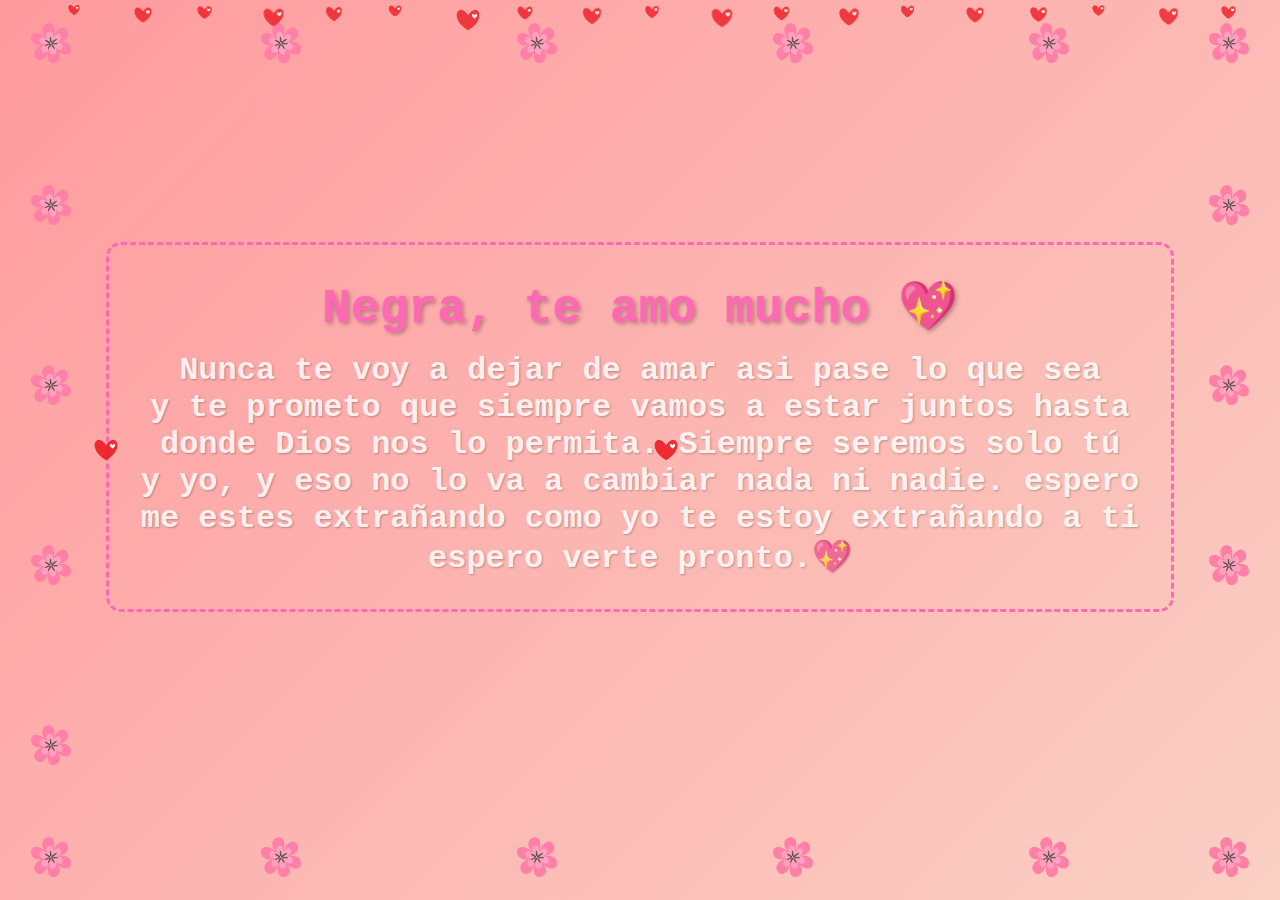
==== carta.html @ 856d7512 "carta" ====
<!DOCTYPE html>
<html lang="es">
<head>
    <meta charset="UTF-8">
    <meta name="viewport" content="width=device-width, initial-scale=1.0">
    <title>Mensaje de Amor</title>
    <link rel="stylesheet" href="css.css">
</head>
<body>
    <div class="container">
        <div class="border-decor">
            <h1 class="animated-text">Negra, te amo mucho 💖</h1>
            <h2 class="subtext">Nunca te voy a dejar de amar asi pase lo que sea
                                   <br> y te prometo que siempre vamos a estar juntos hasta
                                   <br> donde Dios nos lo permita. Siempre seremos solo tú
                                   <br> y yo, y eso no lo va a cambiar nada ni nadie. espero
                                   <br> me estes extrañando como yo te estoy extrañando a ti
                                   <br> espero verte pronto.💖
            </h2>
        </div>
        <div class="side-decor">
            <img src="imagenes/corazon.png" alt="corazón" class="side-heart left-heart">
            <img src="imagenes/corazon.png" alt="corazón" class="side-heart right-heart">
        </div>
        
        <!-- Texto adicional -->
        <p class="extra-text">Ventajas de tener un novio programador jaja</p>
    </div>
    
    <div class="hearts">
        <!-- Más corazones flotantes -->
        <img src="imagenes/corazon.png" class="heart" alt="Corazón">
        <img src="imagenes/corazon.png" class="heart" alt="Corazón">
        <img src="imagenes/corazon.png" class="heart" alt="Corazón">
        <img src="imagenes/corazon.png" class="heart" alt="Corazón">
        <img src="imagenes/corazon.png" class="heart" alt="Corazón">
        <img src="imagenes/corazon.png" class="heart" alt="Corazón">
        <img src="imagenes/corazon.png" class="heart" alt="Corazón">
        <img src="imagenes/corazon.png" class="heart" alt="Corazón">
        <img src="imagenes/corazon.png" class="heart" alt="Corazón">
        <img src="imagenes/corazon.png" class="heart" alt="Corazón">
        <img src="imagenes/corazon.png" class="heart" alt="Corazón">
        <img src="imagenes/corazon.png" class="heart" alt="Corazón">
        <img src="imagenes/corazon.png" class="heart" alt="Corazón">
        <img src="imagenes/corazon.png" class="heart" alt="Corazón">
        <img src="imagenes/corazon.png" class="heart" alt="Corazón">
        <img src="imagenes/corazon.png" class="heart" alt="Corazón">
        <img src="imagenes/corazon.png" class="heart" alt="Corazón">
        <img src="imagenes/corazon.png" class="heart" alt="Corazón">
        <img src="imagenes/corazon.png" class="heart" alt="Corazón">
        <img src="imagenes/corazon.png" class="heart" alt="Corazón">
    </div>
    
    <div class="flowers">
        <div class="flower"></div>
        <div class="flower"></div>
        <div class="flower"></div>
        <div class="flower"></div>
        <div class="flower"></div>
        <div class="flower"></div>
        <div class="flower"></div>
        <div class="flower"></div>
        <div class="flower"></div>
        <div class="flower"></div>
        <div class="flower"></div>
        <div class="flower"></div>
        <div class="flower"></div>
        <div class="flower"></div>
        <div class="flower"></div>
        <div class="flower"></div>
        <div class="flower"></div>
        <div class="flower"></div>
        <div class="flower"></div>
    </div>
</body>
</html>
---- css.css ----
/* Reset de estilos básicos */
* {
    margin: 0;
    padding: 0;
    box-sizing: border-box;
}

body {
    display: flex;
    justify-content: center;
    align-items: center;
    height: 100vh;
    font-family: 'Courier New', cursive, sans-serif;
    color: #fff;
    overflow: hidden;
    background: linear-gradient(135deg, #ff9a9e, #fad0c4, #fbc2eb, #a18cd1);
    background-size: 300% 300%;
    animation: gradient 8s ease infinite;
}

/* Animación de fondo */
@keyframes gradient {
    0% { background-position: 0% 50%; }
    50% { background-position: 100% 50%; }
    100% { background-position: 0% 50%; }
}

/* Contenedor principal */
.container {
    text-align: center;
    animation: fadeIn 3s ease-in-out forwards;
    z-index: 1;
    position: relative;
    padding: 20px;
}

/* Efecto de aparición */
@keyframes fadeIn {
    from { opacity: 0; transform: translateY(-20px); }
    to { opacity: 1; transform: translateY(0); }
}

/* Borde decorativo alrededor del texto */
.border-decor {
    padding: 2rem;
    border: 3px dashed #FF69B4;
    border-radius: 15px;
    position: relative;
    animation: glow 2s ease-in-out infinite alternate;
    display: inline-block;
}

/* Efecto de brillo */
@keyframes glow {
    from { box-shadow: 0 0 10px #FF69B4, 0 0 20px #FF69B4; }
    to { box-shadow: 0 0 20px #FF69B4, 0 0 30px #FF69B4; }
}

/* Texto principal */
.animated-text {
    font-size: 3rem;
    font-weight: bold;
    color: #FF69B4;
    text-shadow: 2px 2px 4px rgba(0, 0, 0, 0.3);
    animation: heartbeat 2s ease-in-out infinite;
    margin-bottom: 1rem;
}

/* Animación de "latido" */
@keyframes heartbeat {
    0%, 100% { transform: scale(1); }
    50% { transform: scale(1.1); }
}

/* Subtexto sin animación */
.subtext {
    font-size: 2rem;
    color: #fff;
    opacity: 0.8;
    text-shadow: 1px 1px 2px rgba(0, 0, 0, 0.3);
}

/* Corazones decorativos a los lados */
.side-decor {
    position: absolute;
    top: 50%;
    left: 0;
    right: 0;
    transform: translateY(-50%);
    display: flex;
    justify-content: space-between;
    width: 100%;
    max-width: 600px;
    pointer-events: none;
}

.side-heart {
    width: 40px;
    height: 40px;
    opacity: 0.9;
}

.left-heart {
    animation: floatLeft 3s infinite ease-in-out;
}

.right-heart {
    animation: floatRight 3s infinite ease-in-out;
}

@keyframes floatLeft {
    0%, 100% { transform: translateY(0) scale(1); }
    50% { transform: translateY(-10px) scale(1.1); }
}

@keyframes floatRight {
    0%, 100% { transform: translateY(0) scale(1); }
    50% { transform: translateY(10px) scale(1.1); }
}

/* Corazones flotantes con imagen */
.hearts {
    position: absolute;
    width: 100%;
    height: 100%;
    overflow: hidden;
    z-index: 0;
}

.heart {
    position: absolute;
    width: 30px;
    height: 30px;
    animation: float 6s infinite ease-in-out;
    opacity: 0.8;
}

/* Posiciones y animación de corazones flotantes */
.heart:nth-child(1) { left: 5%; width: 20px; height: 20px; animation-delay: 0s; }
.heart:nth-child(2) { left: 10%; width: 30px; height: 30px; animation-delay: 1s; }
.heart:nth-child(3) { left: 15%; width: 25px; height: 25px; animation-delay: 2s; }
.heart:nth-child(4) { left: 20%; width: 35px; height: 35px; animation-delay: 3s; }
.heart:nth-child(5) { left: 25%; width: 28px; height: 28px; animation-delay: 4s; }
.heart:nth-child(6) { left: 30%; width: 22px; height: 22px; animation-delay: 5s; }
.heart:nth-child(7) { left: 35%; width: 40px; height: 40px; animation-delay: 6s; }
.heart:nth-child(8) { left: 40%; width: 26px; height: 26px; animation-delay: 7s; }
.heart:nth-child(9) { left: 45%; width: 32px; height: 32px; animation-delay: 8s; }
.heart:nth-child(10) { left: 50%; width: 24px; height: 24px; animation-delay: 9s; }
.heart:nth-child(11) { left: 55%; width: 36px; height: 36px; animation-delay: 10s; }
.heart:nth-child(12) { left: 60%; width: 27px; height: 27px; animation-delay: 11s; }
.heart:nth-child(13) { left: 65%; width: 34px; height: 34px; animation-delay: 12s; }
.heart:nth-child(14) { left: 70%; width: 23px; height: 23px; animation-delay: 13s; }
.heart:nth-child(15) { left: 75%; width: 30px; height: 30px; animation-delay: 14s; }
.heart:nth-child(16) { left: 80%; width: 29px; height: 29px; animation-delay: 15s; }
.heart:nth-child(17) { left: 85%; width: 21px; height: 21px; animation-delay: 16s; }
.heart:nth-child(18) { left: 90%; width: 33px; height: 33px; animation-delay: 17s; }
.heart:nth-child(19) { left: 95%; width: 25px; height: 25px; animation-delay: 18s; }
.heart:nth-child(20) { left: 100%; width: 20px; height: 20px; animation-delay: 19s; }

/* Animación de corazones flotantes */
@keyframes float {
    0% { bottom: -10%; transform: translateX(-10px) scale(0.8); opacity: 0; }
    50% { opacity: 1; }
    100% { bottom: 110%; transform: translateX(10px) scale(1.2); opacity: 0; }
}

/* Flores decorativas utilizando la imagen en la carpeta imagenes */
.flowers {
    position: absolute;
    width: 100%;
    height: 100%;
    overflow: hidden;
    z-index: -1;
}

.flower {
    position: absolute;
    width: 50px;
    height: 50px;
    background-image: url('imagenes/flor.png');
    background-size: cover;
    background-repeat: no-repeat;
}

/* Posiciones de las flores a lo largo de todo el borde */
.flower:nth-child(1) { top: 2%; left: 2%; }
.flower:nth-child(2) { top: 2%; left: 20%; }
.flower:nth-child(3) { top: 2%; left: 40%; }
.flower:nth-child(4) { top: 2%; left: 60%; }
.flower:nth-child(5) { top: 2%; left: 80%; }
.flower:nth-child(6) { top: 2%; right: 2%; }

.flower:nth-child(7) { bottom: 2%; left: 2%; }
.flower:nth-child(8) { bottom: 2%; left: 20%; }
.flower:nth-child(9) { bottom: 2%; left: 40%; }
.flower:nth-child(10) { bottom: 2%; left: 60%; }
.flower:nth-child(11) { bottom: 2%; left: 80%; }
.flower:nth-child(12) { bottom: 2%; right: 2%; }

.flower:nth-child(13) { top: 20%; left: 2%; }
.flower:nth-child(14) { top: 40%; left: 2%; }
.flower:nth-child(15) { top: 60%; left: 2%; }
.flower:nth-child(16) { top: 80%; left: 2%; }

.flower:nth-child(17) { top: 20%; right: 2%; }
.flower:nth-child(18) { top: 40%; right: 2%; }
.flower:nth-child(19) { top: 60%; right: 2%; }
.flower:nth-child(20) { top: 80%; right: 2%; }

/* Animación de flor */
@keyframes bloom {
    0% { transform: scale(1); }
    100% { transform: scale(1.2); }
}

.flower {
    animation: bloom 3s infinite alternate ease-in-out;
}

/* Estilo y animación para el texto adicional */
.extra-text {
    font-size: 1.5rem;
    color: #FF69B4;
    text-align: center;
    margin-top: 20px;
    animation: fadeIn 3s ease-in-out forwards;
    text-shadow: 1px 1px 2px rgba(0, 0, 0, 0.3);
    opacity: 0;
}

/* Animación de aparición */
@keyframes fadeIn {
    from { opacity: 0; transform: translateY(10px); }
    to { opacity: 1; transform: translateY(0); }
}

/* Ajustes para pantallas pequeñas */
@media (max-width: 768px) {
    .container {
        padding: 10px;
    }

    /* Ajustar el tamaño del texto principal para móviles */
    .animated-text {
        font-size: 2rem;
    }

    .subtext {
        font-size: 1.2rem;
    }

    /* Ajustar el tamaño de los corazones laterales */
    .side-heart {
        width: 30px;
        height: 30px;
    }

    /* Ajustar corazones flotantes para móviles */
    .heart {
        width: 20px;
        height: 20px;
    }

    /* Ajustar el texto adicional */
    .extra-text {
        font-size: 1.2rem;
        margin-top: 15px;
    }
}

/* Ajustes adicionales para pantallas muy pequeñas */
@media (max-width: 480px) {
    .animated-text {
        font-size: 1.5rem;
    }

    .subtext {
        font-size: 1rem;
    }

    .border-decor {
        padding: 1rem;
        border-width: 2px;
    }

    .extra-text {
        font-size: 1rem;
    }
    
    /* Redimensionar las flores */
    .flower {
        width: 30px;
        height: 30px;
    }
}
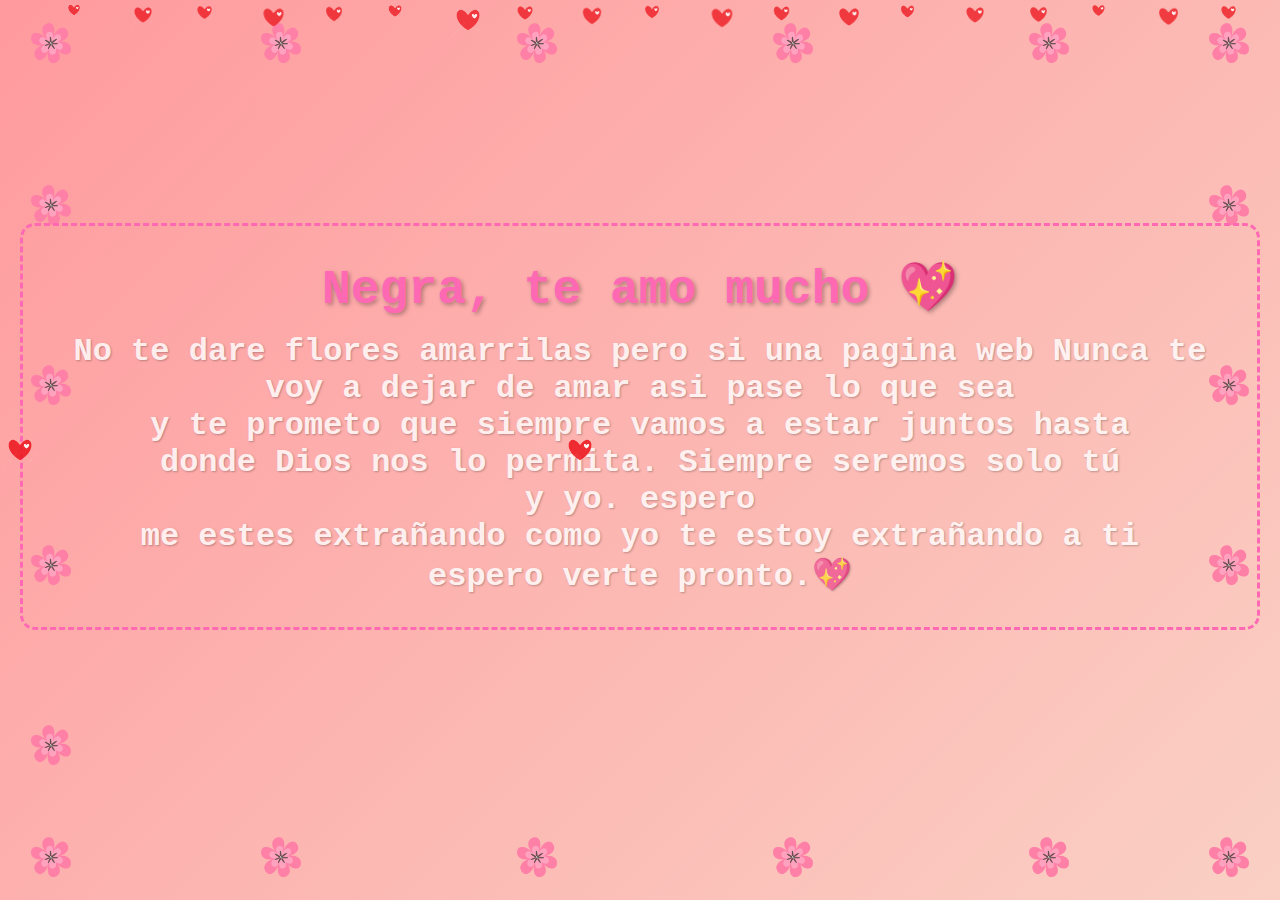
==== commit b064a7b7: "Update carta.html" ====
--- a/carta.html
+++ b/carta.html
@@ -11,10 +11,10 @@
     <div class="container">
         <div class="border-decor">
             <h1 class="animated-text">Negra, te amo mucho 💖</h1>
-            <h2 class="subtext">Nunca te voy a dejar de amar asi pase lo que sea
+            <h2 class="subtext">No te dare flores amarrilas pero si una pagina web Nunca te voy a dejar de amar asi pase lo que sea
                                    <br> y te prometo que siempre vamos a estar juntos hasta
                                    <br> donde Dios nos lo permita. Siempre seremos solo tú
-                                   <br> y yo, y eso no lo va a cambiar nada ni nadie. espero
+                                   <br> y yo. espero
                                    <br> me estes extrañando como yo te estoy extrañando a ti
                                    <br> espero verte pronto.💖
             </h2>
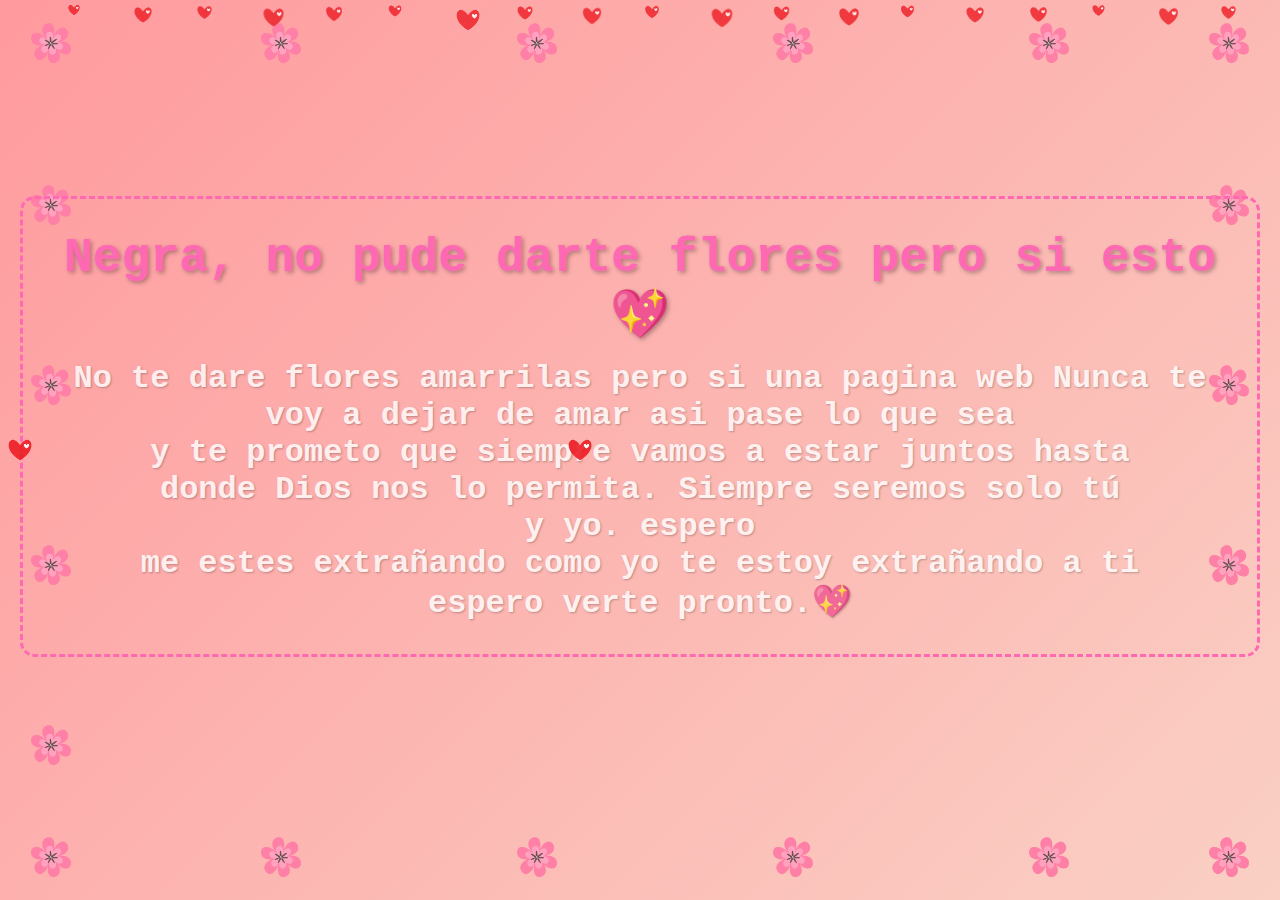
==== commit 5315df3b: "ubdate" ====
--- a/carta.html
+++ b/carta.html
@@ -10,7 +10,7 @@
 <body>
     <div class="container">
         <div class="border-decor">
-            <h1 class="animated-text">Negra, te amo mucho 💖</h1>
+            <h1 class="animated-text">Negra, no pude darte flores pero si esto 💖</h1>
             <h2 class="subtext">No te dare flores amarrilas pero si una pagina web Nunca te voy a dejar de amar asi pase lo que sea
                                    <br> y te prometo que siempre vamos a estar juntos hasta
                                    <br> donde Dios nos lo permita. Siempre seremos solo tú
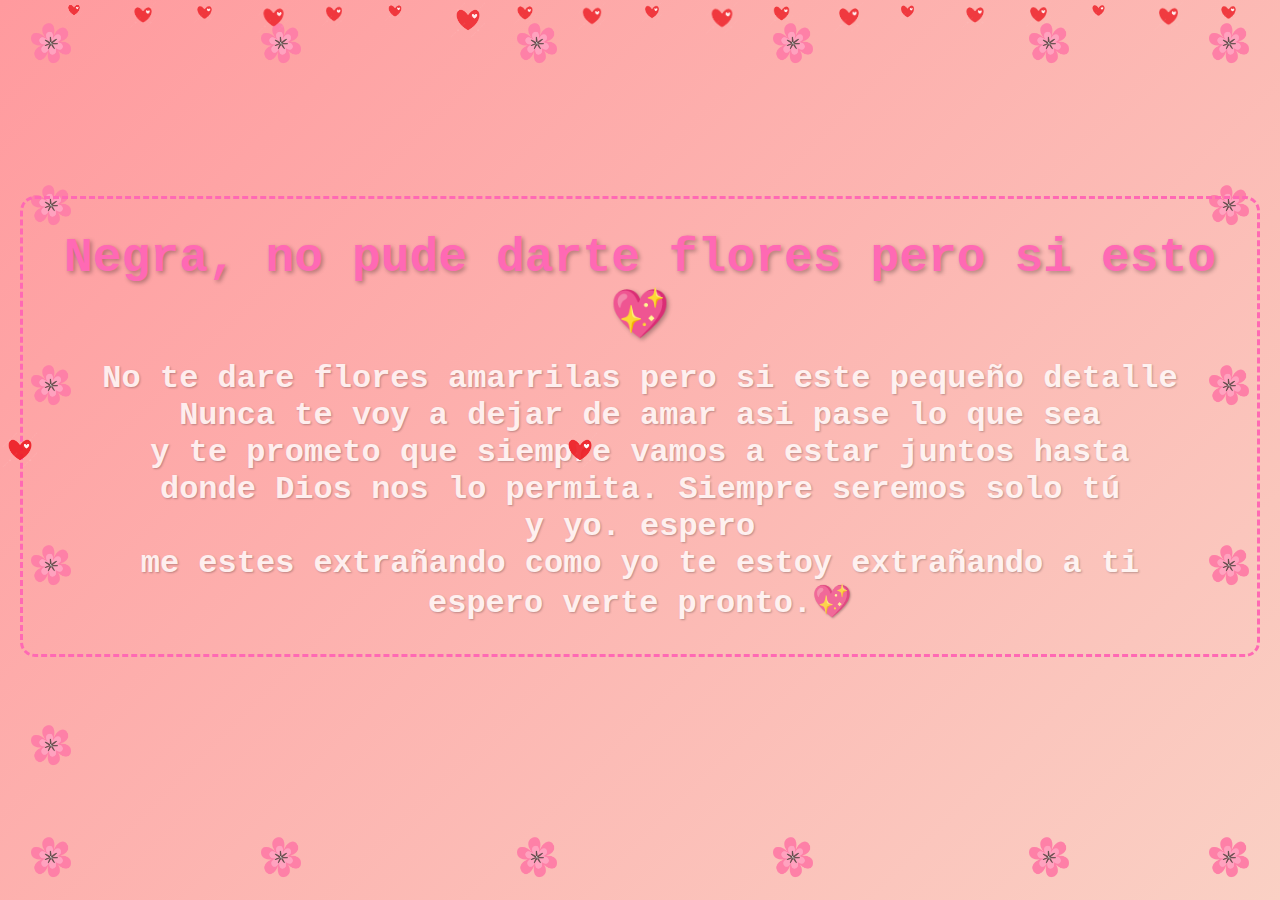
==== commit fb28418c: "3" ====
--- a/carta.html
+++ b/carta.html
@@ -11,7 +11,7 @@
     <div class="container">
         <div class="border-decor">
             <h1 class="animated-text">Negra, no pude darte flores pero si esto 💖</h1>
-            <h2 class="subtext">No te dare flores amarrilas pero si una pagina web Nunca te voy a dejar de amar asi pase lo que sea
+            <h2 class="subtext">No te dare flores amarrilas pero si este pequeño detalle Nunca te voy a dejar de amar asi pase lo que sea
                                    <br> y te prometo que siempre vamos a estar juntos hasta
                                    <br> donde Dios nos lo permita. Siempre seremos solo tú
                                    <br> y yo. espero
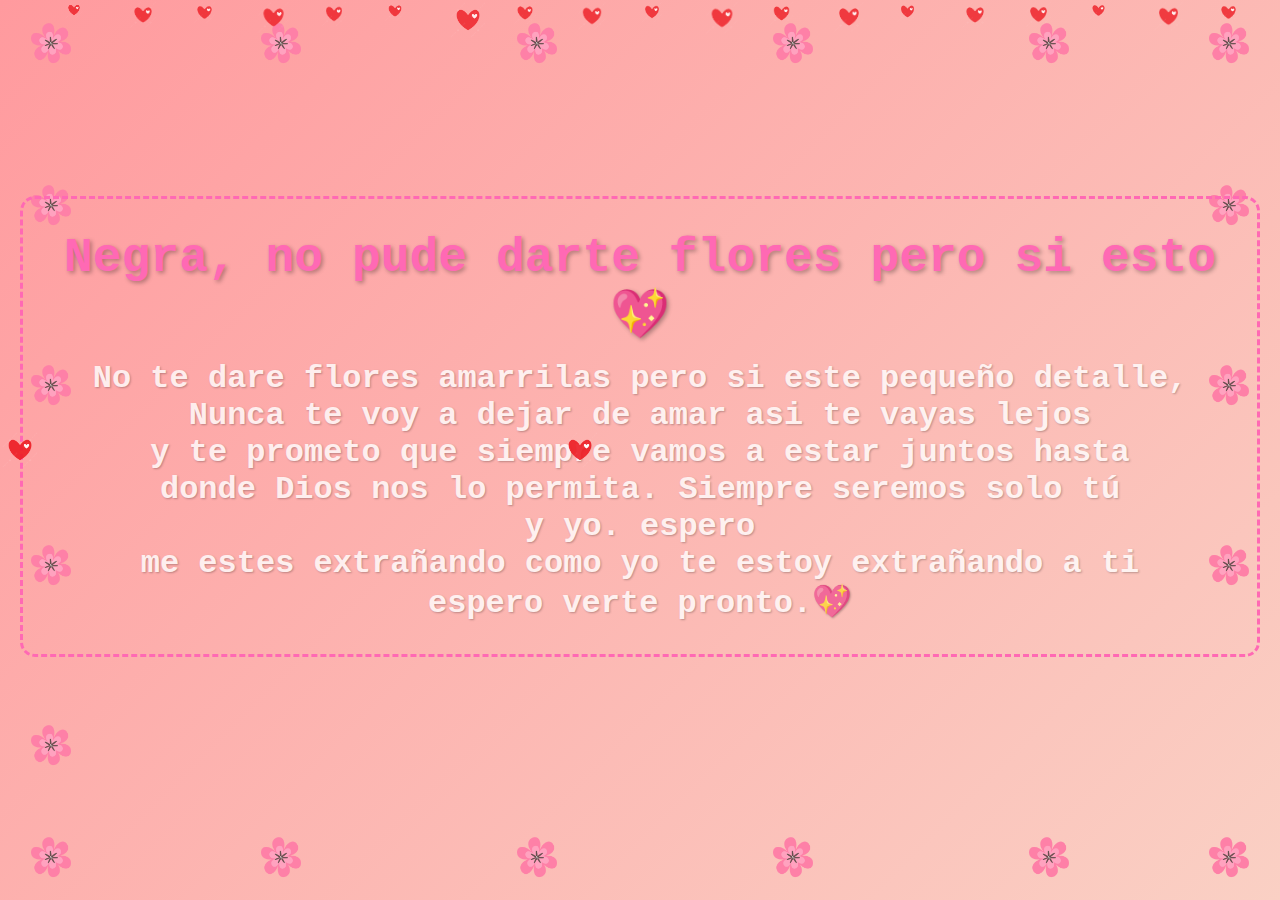
==== commit a5b06f4a: "4" ====
--- a/carta.html
+++ b/carta.html
@@ -11,7 +11,7 @@
     <div class="container">
         <div class="border-decor">
             <h1 class="animated-text">Negra, no pude darte flores pero si esto 💖</h1>
-            <h2 class="subtext">No te dare flores amarrilas pero si este pequeño detalle Nunca te voy a dejar de amar asi pase lo que sea
+            <h2 class="subtext">No te dare flores amarrilas pero si este pequeño detalle, Nunca te voy a dejar de amar asi te vayas lejos
                                    <br> y te prometo que siempre vamos a estar juntos hasta
                                    <br> donde Dios nos lo permita. Siempre seremos solo tú
                                    <br> y yo. espero
